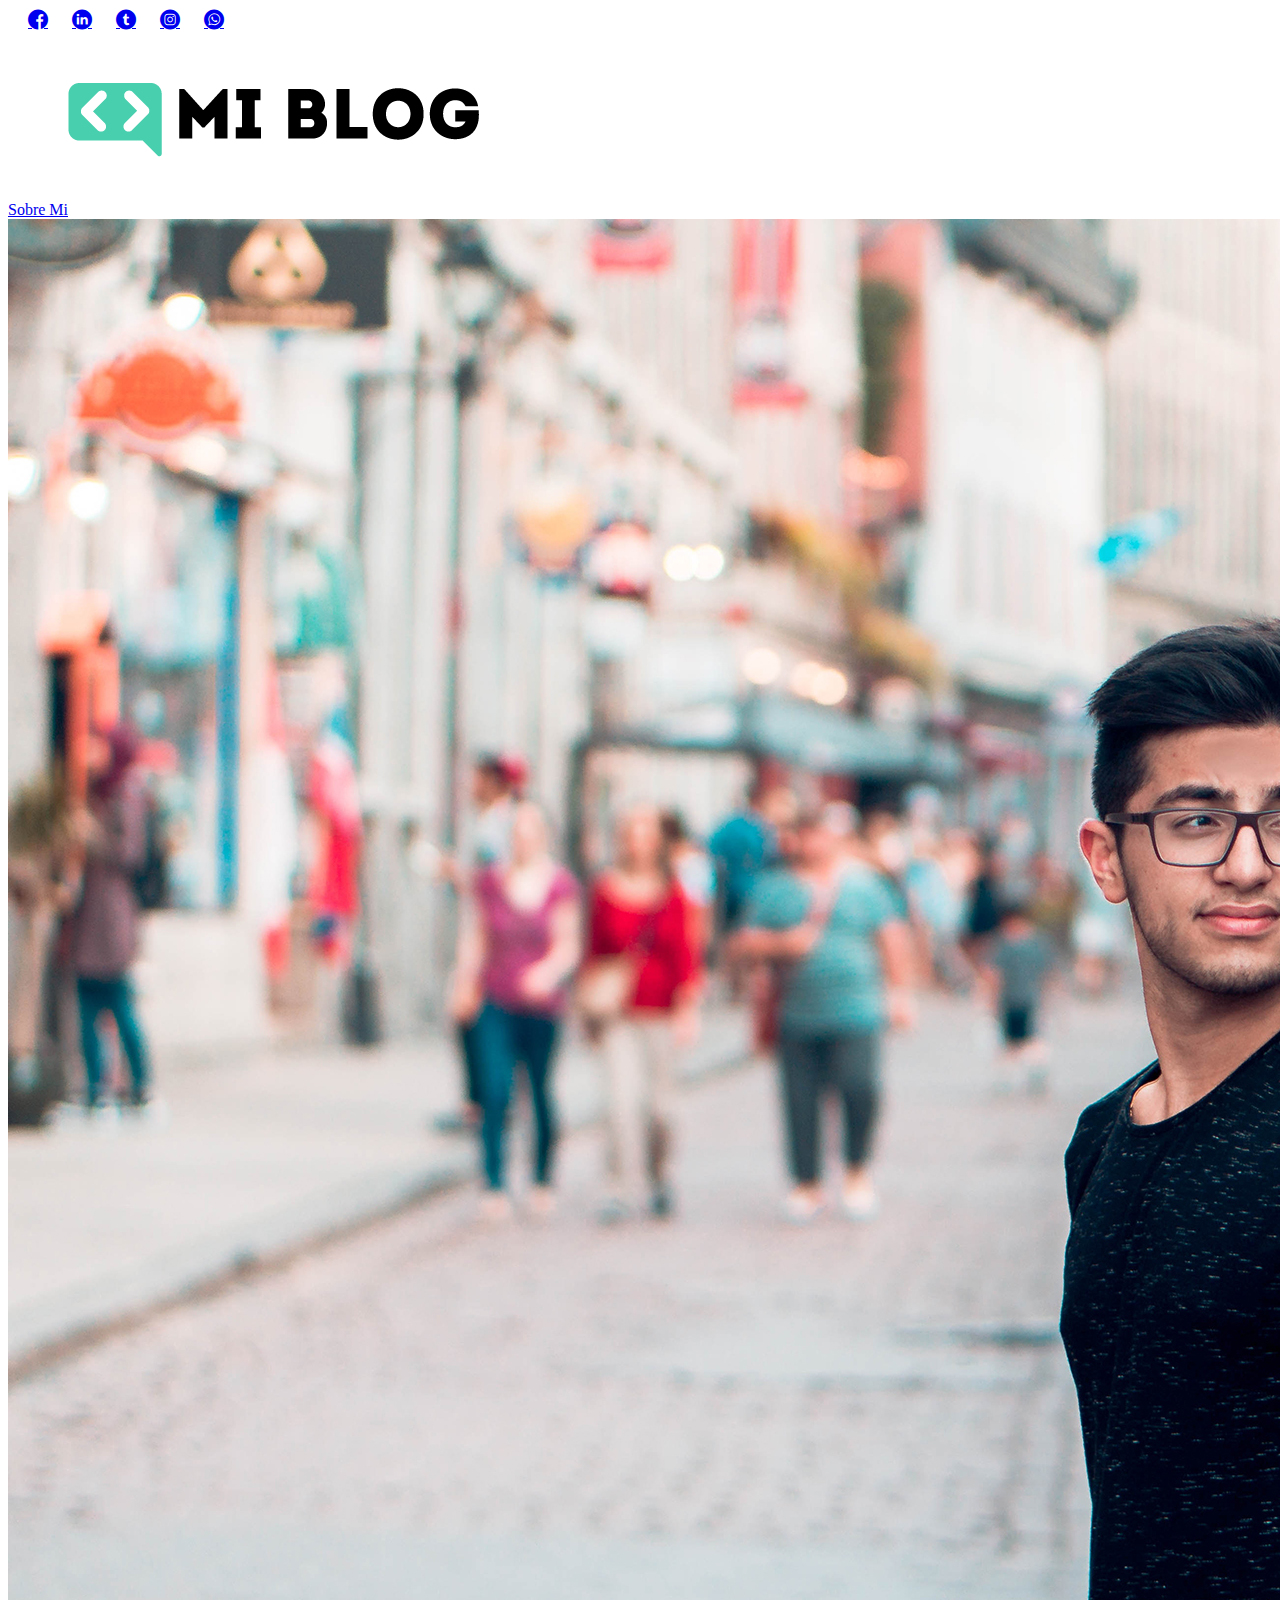
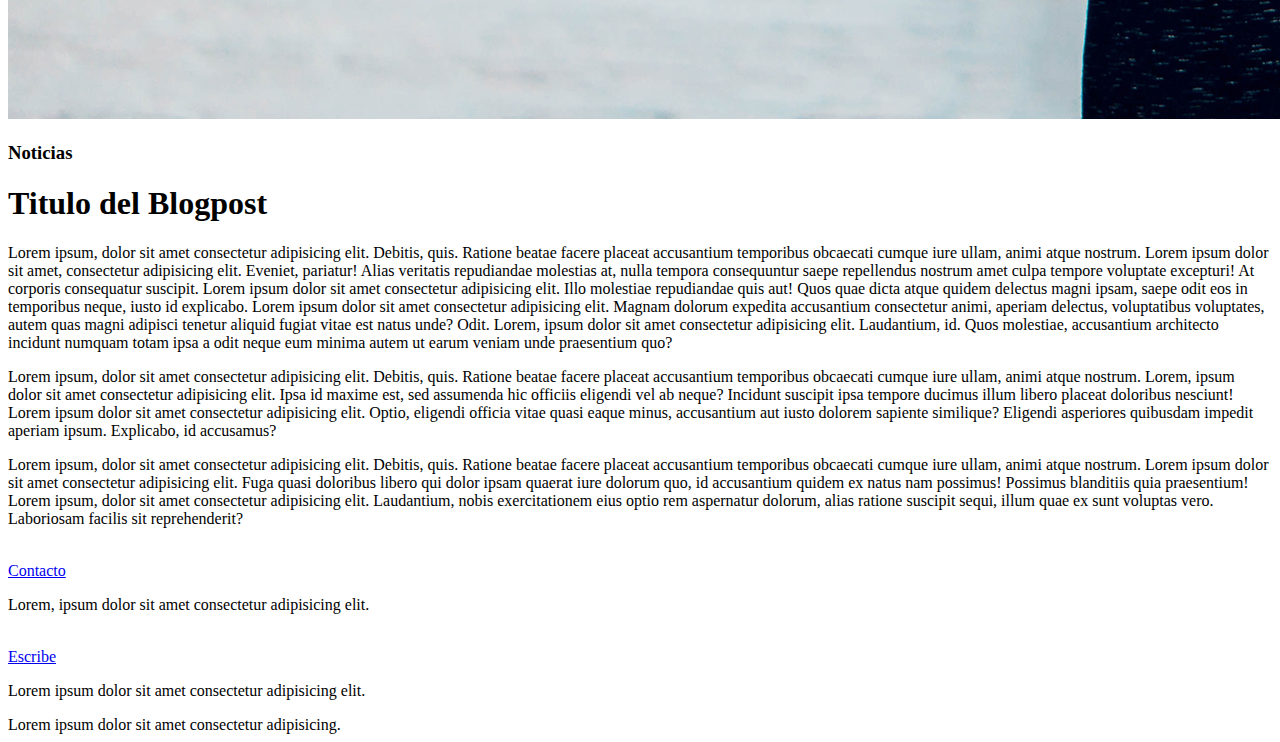
==== blog.html @ 0bd41f67 "commit de pagina de blog terminada" ====
<!DOCTYPE html>
<html lang="en">
<head>
    <meta charset="UTF-8">
    <meta name="viewport" content="width=device-width, initial-scale=1.0">
    <meta http-equiv="X-UA-Compatible" content="ie=edge">
    <title>Mi Blog</title>
    <link rel="stylesheet" href="./css/blog.css">
    <link rel="stylesheet" href="./css/font/flaticon.css">
</head>
<body>
    <header class="header">
        <section class="header__redes">
            <div class="header__redes--icons">
                <a href="/"><span class="flaticon-001-facebook"></span></a>
                <a href="/"><span class="flaticon-010-linkedin"></span></a>
                <a href="/"><span class="flaticon-002-twitter"></span></a>
                <a href="/"><span class="flaticon-011-instagram"></span></a>
                <a href="/"><span class="flaticon-003-whatsapp"></span></a>
            </div>
        </section>
        <nav class="header__menu">
            <section class="header__menu--logo">
                <a href="index.html"> <img src="./assets/img/Logo-negro.png" alt="Logo de mi Blog"> </a>
            </section>
            <section class="header__menu--sobremi">
                <a href="perfil.html">Sobre Mi</a>
            </section>
        </nav>
    </header>
    <main class="blog__container">
        <section class="main_image">
            <img src="./assets/img/warren-wong-iOWry_4xGmc-unsplash.jpg" alt="">
        </section>
        <section class="noti_titulo">
            <h3>Noticias</h3>
        </section>
        <section class="main_blog">
            <h1>Titulo del Blogpost</h1>
            <div class="parrafos">
                <p>Lorem ipsum, dolor sit amet consectetur adipisicing elit. Debitis, quis. Ratione beatae facere placeat accusantium temporibus obcaecati cumque iure ullam, animi atque nostrum. Lorem ipsum dolor sit amet, consectetur adipisicing elit. Eveniet, pariatur! Alias veritatis repudiandae molestias at, nulla tempora consequuntur saepe repellendus nostrum amet culpa tempore voluptate excepturi! At corporis consequatur suscipit. Lorem ipsum dolor sit amet consectetur adipisicing elit. Illo molestiae repudiandae quis aut! Quos quae dicta atque quidem delectus magni ipsam, saepe odit eos in temporibus neque, iusto id explicabo. Lorem ipsum dolor sit amet consectetur adipisicing elit. Magnam dolorum expedita accusantium consectetur animi, aperiam delectus, voluptatibus voluptates, autem quas magni adipisci tenetur aliquid fugiat vitae est natus unde? Odit. Lorem, ipsum dolor sit amet consectetur adipisicing elit. Laudantium, id. Quos molestiae, accusantium architecto incidunt numquam totam ipsa a odit neque eum minima autem ut earum veniam unde praesentium quo?</div></p>
                <p>Lorem ipsum, dolor sit amet consectetur adipisicing elit. Debitis, quis. Ratione beatae facere placeat accusantium temporibus obcaecati cumque iure ullam, animi atque nostrum. Lorem, ipsum dolor sit amet consectetur adipisicing elit. Ipsa id maxime est, sed assumenda hic officiis eligendi vel ab neque? Incidunt suscipit ipsa tempore ducimus illum libero placeat doloribus nesciunt! Lorem ipsum dolor sit amet consectetur adipisicing elit. Optio, eligendi officia vitae quasi eaque minus, accusantium aut iusto dolorem sapiente similique? Eligendi asperiores quibusdam impedit aperiam ipsum. Explicabo, id accusamus?</p>
                <p>Lorem ipsum, dolor sit amet consectetur adipisicing elit. Debitis, quis. Ratione beatae facere placeat accusantium temporibus obcaecati cumque iure ullam, animi atque nostrum. Lorem ipsum dolor sit amet consectetur adipisicing elit. Fuga quasi doloribus libero qui dolor ipsam quaerat iure dolorum quo, id accusantium quidem ex natus nam possimus! Possimus blanditiis quia praesentium! Lorem ipsum, dolor sit amet consectetur adipisicing elit. Laudantium, nobis exercitationem eius optio rem aspernatur dolorum, alias ratione suscipit sequi, illum quae ex sunt voluptas vero. Laboriosam facilis sit reprehenderit?</p>
            </div>
        </section>
        <section class="main_contacto">
            <div class="main_contacto--contacto">
                <img src="./assets/icons/013-newsletter.svg" alt="">
                <div class="info">
                    <a href="./">Contacto</a>
                    <p>Lorem, ipsum dolor sit amet consectetur adipisicing elit. </p>
                </div>
            </div>
            <div class="main__contacto--escribe">
                <img src="./assets/icons/006-like.svg" alt="">
                <div class="info">
                    <a href="./">Escribe</a>
                    <p>Lorem ipsum dolor sit amet consectetur adipisicing elit. </p>
                </div>
            </div>
        </section>
    </main>
    <footer class="footer">
        <div class="footer__granja"></div>
        <div class="footer__final">Lorem ipsum dolor sit amet consectetur adipisicing.</div>
    </footer>  
</body>
</html>
---- css/font/flaticon.css ----
/*
  	Flaticon icon font: Flaticon
  	Creation date: 20/12/2018 09:27
  	*/

@font-face {
  font-family: "Flaticon";
  src: url("./Flaticon.eot");
  src: url("./Flaticon.eot?#iefix") format("embedded-opentype"),
       url("./Flaticon.woff") format("woff"),
       url("./Flaticon.ttf") format("truetype"),
       url("./Flaticon.svg#Flaticon") format("svg");
  font-weight: normal;
  font-style: normal;
}

@media screen and (-webkit-min-device-pixel-ratio:0) {
  @font-face {
    font-family: "Flaticon";
    src: url("./Flaticon.svg#Flaticon") format("svg");
  }
}

[class^="flaticon-"]:before, [class*=" flaticon-"]:before,
[class^="flaticon-"]:after, [class*=" flaticon-"]:after {   
  font-family: Flaticon;
        font-size: 20px;
font-style: normal;
margin-left: 20px;
}

.flaticon-001-facebook:before { content: "\f100"; }
.flaticon-002-twitter:before { content: "\f101"; }
.flaticon-003-whatsapp:before { content: "\f102"; }
.flaticon-004-groupme:before { content: "\f103"; }
.flaticon-005-kik:before { content: "\f104"; }
.flaticon-006-skype:before { content: "\f105"; }
.flaticon-007-periscope:before { content: "\f106"; }
.flaticon-008-youtube:before { content: "\f107"; }
.flaticon-009-itunes:before { content: "\f108"; }
.flaticon-010-linkedin:before { content: "\f109"; }
.flaticon-011-instagram:before { content: "\f10a"; }
.flaticon-012-messenger:before { content: "\f10b"; }
.flaticon-013-twitter-1:before { content: "\f10c"; }
.flaticon-014-snapchat:before { content: "\f10d"; }
.flaticon-015-reddit:before { content: "\f10e"; }
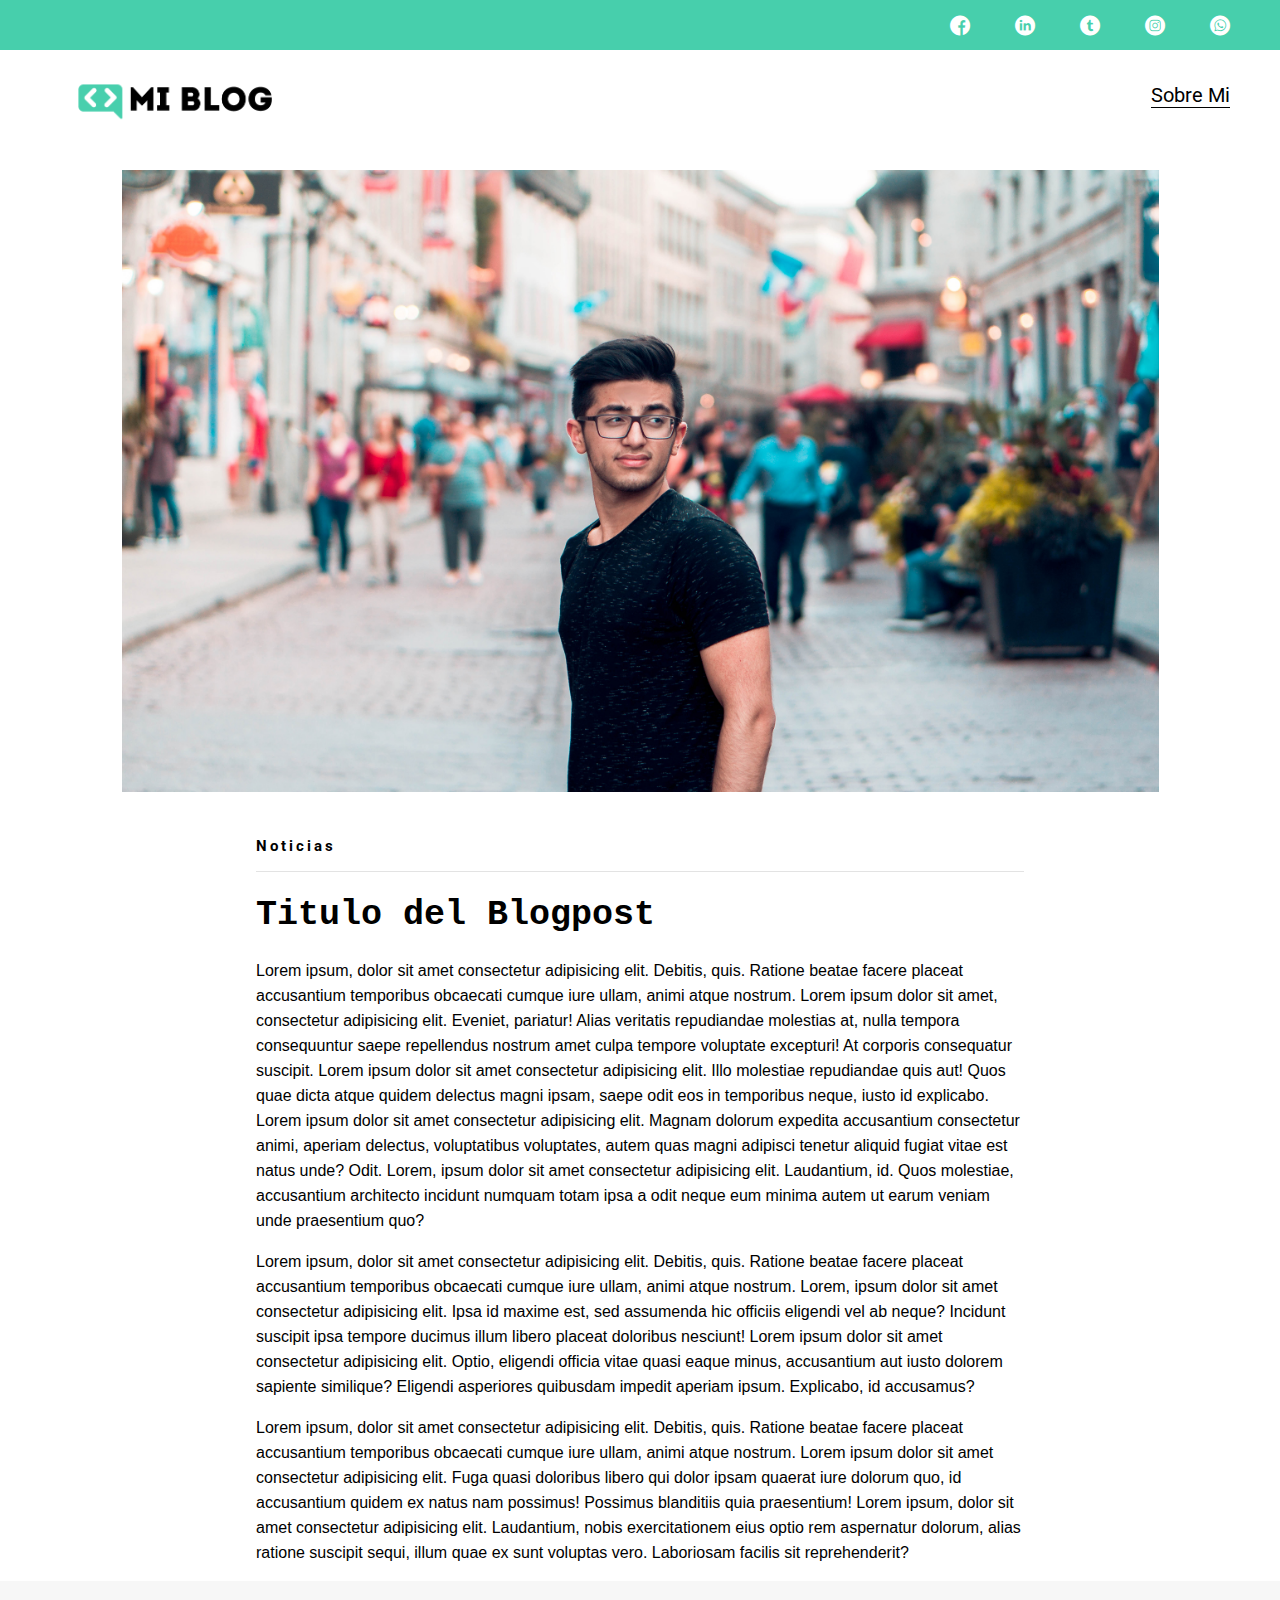
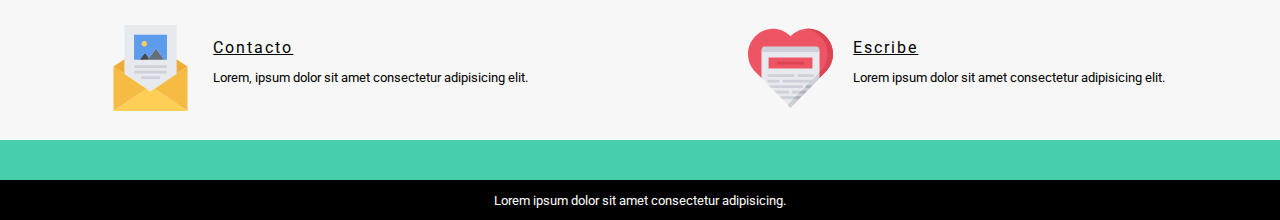
==== commit 34f527ec: "Commit creacion de pagina de Perfil" ====
--- a/blog.html
+++ b/blog.html
@@ -7,6 +7,7 @@
     <title>Mi Blog</title>
     <link rel="stylesheet" href="./css/blog.css">
     <link rel="stylesheet" href="./css/font/flaticon.css">
+    <link rel="stylesheet" href="./css/media-queries.css">
 </head>
 <body>
     <header class="header">
--- a/css/blog.css
+++ b/css/blog.css
@@ -0,0 +1,198 @@
+@import url('https://fonts.googleapis.com/css?family=Roboto:300,400,500,700,900&display=swap');
+
+body {
+    margin: 0 auto;
+    max-width: 1280px;
+    padding: 0;
+    font-family: 'Roboto', sans-serif;
+    font-size: 13px;
+    background-color: #f7f7f7;
+}
+a {
+    text-decoration: none;
+    display: inline;
+    color: black;
+}
+
+.header {
+    width: 100%;
+    height: 140px;
+    display: grid;
+    grid-template-rows: 1fr 1fr;
+}
+
+.header__redes{
+    width: 100%;
+    height: 50px;
+    display: grid;
+    background-color: #47cfac;
+}
+
+.header__redes--icons {
+    width: 300px;
+    height: auto;
+    display: flex;
+    justify-items: flex-end;
+    align-items: center;
+    justify-content: space-between;
+    justify-self: end;
+    margin-right: 50px; 
+}
+
+.header__redes--icons span {
+    color: white;
+}
+
+.header__menu {
+    display: grid;
+    grid-template-columns: 1fr 1fr;
+    height: 90px;
+    background-color: white;
+}
+
+.header__menu--logo {
+    margin-left: 50px;
+}
+
+.header__menu--sobremi {
+    display: flex;
+    align-items: center;
+    justify-content: flex-end;
+    margin-right: 50px;
+}
+
+.header__menu--logo img {
+    width: 250px;
+    margin-top: 10px;
+}
+
+.header__menu--sobremi a {
+    color: black;
+    border-bottom: 1px solid black;
+    font-size: 20px;
+}
+
+.blog__container {
+    margin: 0 auto;
+    max-width: 100%;
+    height: 1600px;
+    display: grid;
+    grid-template-rows: 1fr 0.1fr 2fr 0.3fr;
+    grid-template-columns: 1fr;
+    background-color: white;
+}
+.main_image {
+    margin: 0 auto;
+    display: flex;
+    justify-content: center;
+    align-items: center;
+    padding: 30px;
+}
+
+.main_image img{
+    max-width: 85%;
+}
+.noti_titulo {
+    width: 60%;
+    margin: 0 auto;
+    display: flex;
+    justify-content: flex-start;
+    align-items: flex-end;
+    border-bottom: 1px solid #e3e3e3;
+    letter-spacing: 3px;
+}
+
+.main_blog {
+    margin: 0 auto;
+    padding: 0 30px;
+    max-width: 60%;
+    font-family: 'Courier New', Courier, monospace;
+}
+
+.main_blog p {
+    font-family: Arial, Helvetica, sans-serif;
+    line-height: 25px;
+    font-size: 16px;
+}
+
+.main_blog h1 {
+    font-size: 35px;
+}
+
+.main_contacto {
+    width: 100%;
+    background-color: #f7f7f7;
+    display: grid;
+    grid-template-columns: 1fr 1fr;
+    height: 173px;
+}
+
+.main_contacto--contacto {
+    width: 100%;
+    display: grid;
+    grid-template-columns: 0.5fr 1fr;
+    padding: 30px 0;
+    align-items: center;
+}
+
+.main_contacto--contacto img {
+    max-width: 40%;
+    justify-self: right;
+    padding-right: 20px;
+}
+
+.main_contacto--contacto a {
+    text-decoration: underline; 
+    letter-spacing: 2px;
+    font-size: 16px;
+    margin: 0;
+}
+
+.main__contacto--escribe {
+    width: 100%;
+    display: grid;
+    grid-template-columns: 0.5fr 1fr;
+    padding: 30px 0;
+    align-items: center;
+}
+
+.main__contacto--escribe img {
+    max-width: 40%;
+    justify-self: right;
+    padding-right: 20px;
+}
+
+.main__contacto--escribe a {
+    text-decoration: underline; 
+    letter-spacing: 2px;
+    font-size: 16px;
+    margin: 0;
+}
+
+.footer {
+    margin: 0 auto;
+    height: 80px;
+    width: 100%;
+    display: grid;
+    grid-template-rows: 1fr 1fr;
+    grid-template-columns: 1fr;
+    color: white;
+    text-align: center;
+    justify-content: center;
+}
+
+.footer__granja {
+    display: flex;
+    justify-content: center;
+    align-items: center;
+    background-color: #47cfac;
+    width: 100%;
+}
+
+.footer__final {
+    display: flex;
+    justify-content: center;
+    align-items: center;
+    background-color:black;
+    width: 100%;
+}--- a/css/media-queries.css
+++ b/css/media-queries.css
@@ -0,0 +1,23 @@
+@media (max-width: 930px) {
+    .main__blogs--titulo {
+        grid-template-columns: 1fr;
+        grid-template-rows: 3fr;
+    }
+
+}
+
+@media (max-width: 450px) {
+    .header__menu {
+        grid-template-columns: 1fr;
+        grid-template-rows: 2fr;
+        height: 90px;
+        background-color: white;
+    }
+    .header__menu--sobremi {
+        margin: 0;
+        display: flex;
+        justify-content: center;
+        background-color: white;
+        height: 90px;
+    }
+}